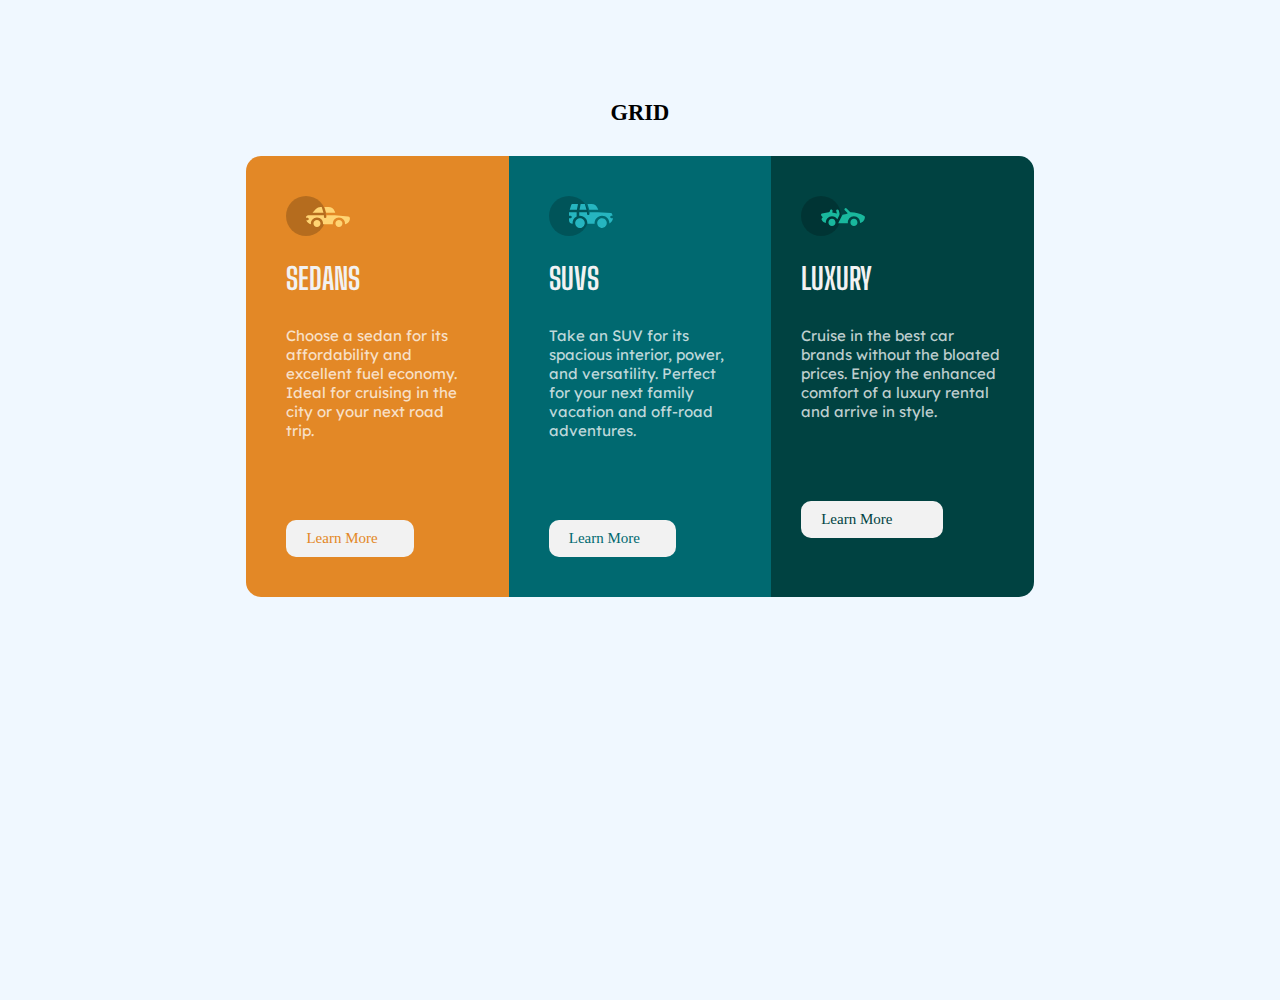
==== index.html @ 4d7d2609 "flexbox for zuri" ====
<!DOCTYPE html>
<html lang="en">
  <head>
    <meta charset="UTF-8" />
    <meta http-equiv="X-UA-Compatible" content="IE=edge" />
    <meta name="viewport" content="width=device-width, initial-scale=1.0" />
    <link rel="stylesheet" href="css/style.css" />

    <title>CSS FLEXBOX</title>
    <link
      href="https://fonts.googleapis.com/css2?family=Big+Shoulders+Display&family=Lexend+Deca&display=swap"
      rel="stylesheet"
    />
    <style>
      div h1 {
        font-family: "Big Shoulders Display", cursive;
        color: hsl(0, 0%, 95%);
      }
      div p {
        font-family: "Lexend Deca", sans-serif;
        color: hsla(0, 0%, 100%, 0.75);
        padding-top: 30px;
      }
    </style>
  </head>
  <body>
    <div>
      <a href="grid.html"><h2>GRID</h2></a>
    </div>
    <main class="flex-container">
      <div class="flex">
        <div class="one">
          <div class="logo">
            <img src="img/icon-sedans.svg" alt="" />
          </div>
          <div>
            <h1>SEDANS</h1>
            <p>
              Choose a sedan for its affordability and excellent fuel economy.
              Ideal for cruising in the city or your next road trip.
            </p>
          </div>
          <div class="learn">Learn More</div>
        </div>
        <div class="two">
          <div class="logo">
            <img src="img/icon-suvs.svg" alt="" />
          </div>
          <div>
            <h1>SUVS</h1>
            <p>
              Take an SUV for its spacious interior, power, and versatility.
              Perfect for your next family vacation and off-road adventures.
            </p>
          </div>
          <div class="learn-1">Learn More</div>
        </div>
        <div class="three">
          <div class="logo">
            <img src="img/icon-luxury.svg" alt="" />
          </div>
          <div>
            <h1>LUXURY</h1>
            <p>
              Cruise in the best car brands without the bloated prices. Enjoy
              the enhanced comfort of a luxury rental and arrive in style.
            </p>
          </div>
          <div class="learn-2">Learn More</div>
        </div>
      </div>
    </main>
  </body>
</html>
---- css/style.css ----
* {
  margin: 0;
  padding: 0;
  box-sizing: border-box;
}
.flex {
  display: flex;
  justify-content: center;
  border-radius: 20px;
}
.flex p {
  padding-bottom: 80px;
}
.flex-container {
  width: 82%;
  margin: 0 auto;
}
body {
  background-color: aliceblue;
  margin-top: 100px;
  font-size: 15px;
  min-height: 100vh;
}

a {
  text-decoration: none;
  color: black;
}
.logo {
  padding-bottom: 20px;
}
.one {
  background-color: hsl(31, 77%, 52%);
  width: 25%;
  padding: 40px;
  padding-top: 40px;
  padding-bottom: 40px;
  border-top-left-radius: 15px;
  border-bottom-left-radius: 15px;
}
.two {
  background-color: hsl(184, 100%, 22%);
  width: 25%;
  padding: 40px;
  padding-top: 40px;
  padding-bottom: 40px;
}
.three {
  background-color: hsl(179, 100%, 13%);
  width: 25%;
  padding: 30px;
  padding-top: 40px;
  padding-bottom: 40px;
  border-top-right-radius: 15px;
  border-bottom-right-radius: 15px;
}

.learn {
  background-color: hsl(0, 0%, 95%);
  color: hsl(31, 77%, 52%);
  padding-top: 10px;
  padding-bottom: 10px;
  padding-left: 20px;
  padding-right: 10px;
  width: 70%;
  border-radius: 10px;
}
.learn-1 {
  background-color: hsl(0, 0%, 95%);
  color: hsl(184, 100%, 22%);
  padding-top: 10px;
  padding-bottom: 10px;
  padding-left: 20px;
  padding-right: 10px;
  width: 70%;
  border-radius: 10px;
}
.learn-2 {
  background-color: hsl(0, 0%, 95%);
  color: hsl(179, 100%, 13%);
  padding-top: 10px;
  padding-bottom: 10px;
  padding-left: 20px;
  padding-right: 10px;
  width: 70%;
  border-radius: 10px;
}
h2 {
  text-align: center;
  padding-bottom: 30px;
}
@media (max-width: 426px) {
  .flex {
    flex-direction: column;
  }
  .one {
    width: 100%;
  }
  .two {
    width: 100%;
  }
  .three {
    width: 100%;
  }
}
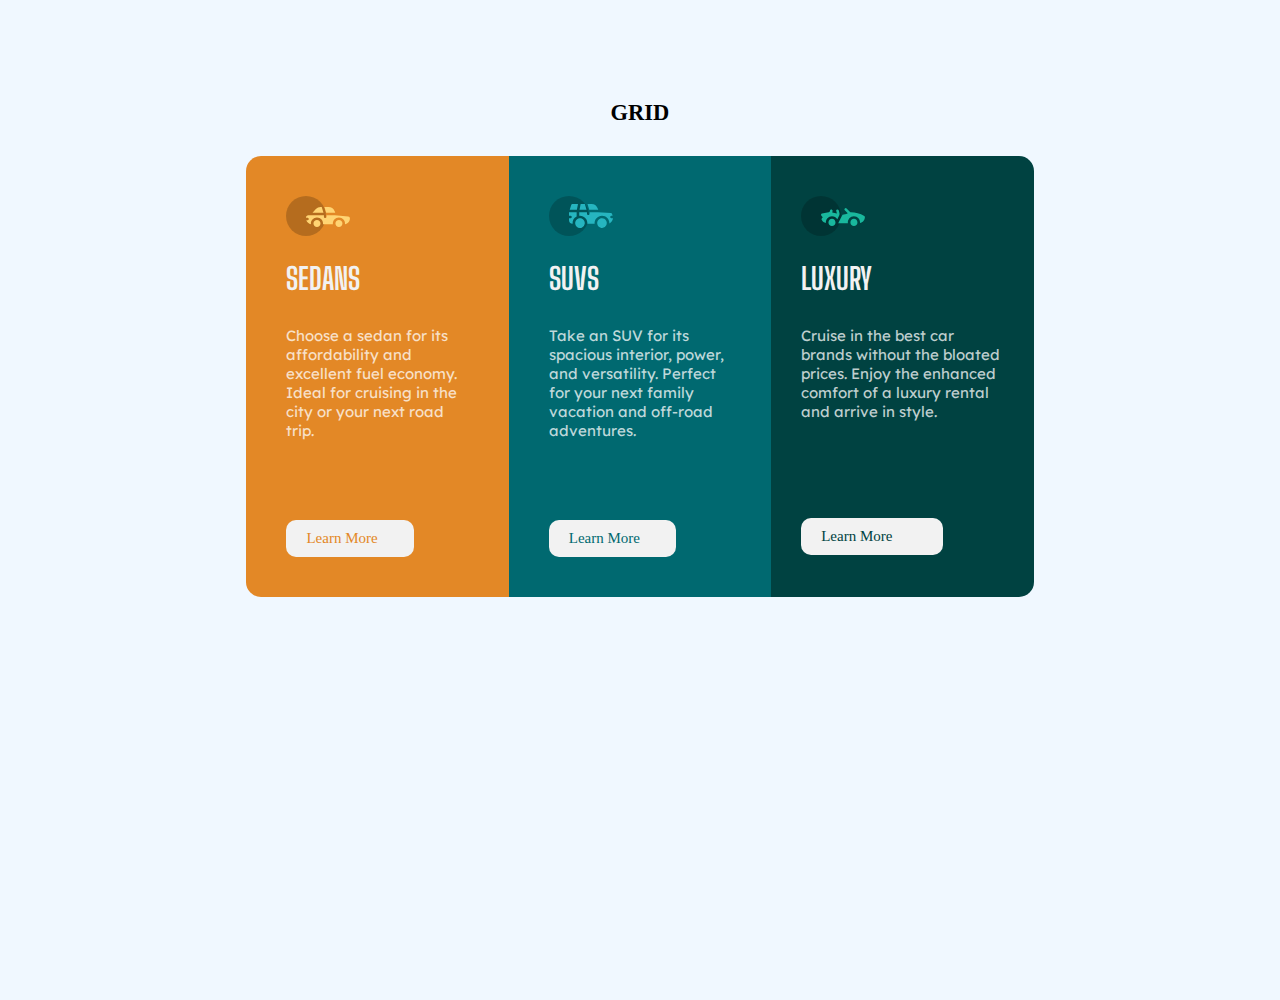
==== commit 4eede40b: "new adjustment" ====
--- a/index.html
+++ b/index.html
@@ -66,6 +66,7 @@
               the enhanced comfort of a luxury rental and arrive in style.
             </p>
           </div>
+          <br />
           <div class="learn-2">Learn More</div>
         </div>
       </div>
--- a/css/style.css
+++ b/css/style.css
@@ -89,17 +89,43 @@
   text-align: center;
   padding-bottom: 30px;
 }
+.learn:hover {
+  background-color: hsl(31, 77%, 52%);
+  color: white;
+  border: 2px solid white;
+}
+.learn-1:hover {
+  background-color: hsl(184, 100%, 22%);
+  color: white;
+  border: 2px solid white;
+}
+.learn-2:hover {
+  background-color: hsl(179, 100%, 13%);
+  color: white;
+  border: 2px solid white;
+}
 @media (max-width: 426px) {
   .flex {
     flex-direction: column;
   }
   .one {
     width: 100%;
+    border-bottom-left-radius: 0px;
   }
   .two {
     width: 100%;
   }
   .three {
     width: 100%;
+    border-top-right-radius: 0px;
+  }
+  .learn {
+    width: 50%;
+  }
+  .learn-1 {
+    width: 50%;
+  }
+  .learn-2 {
+    width: 50%;
   }
 }
